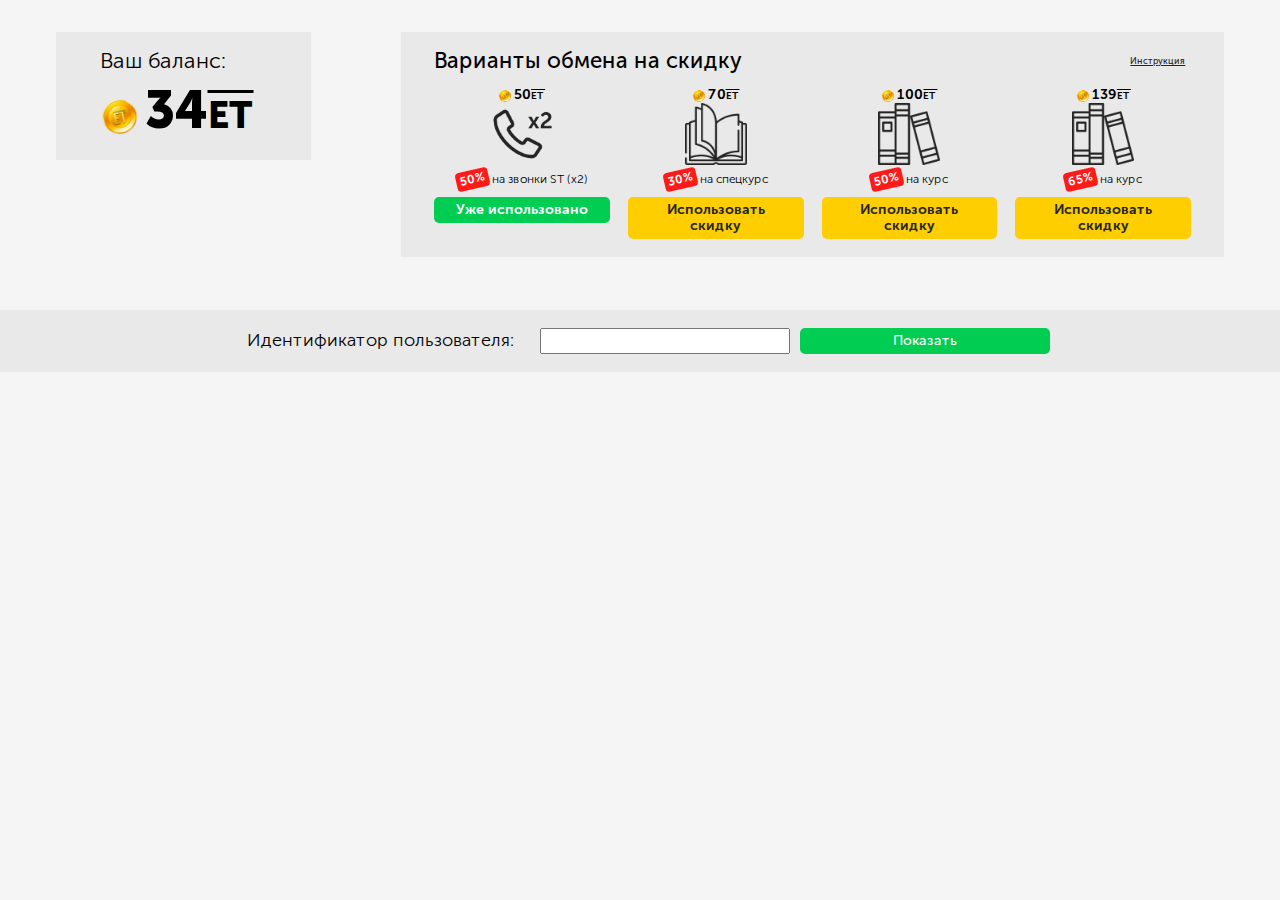
==== public/index.html @ 7109e0dd "второй этап" ====
<!DOCTYPE html>
<html lang="ru">
<head>
    <meta charset="UTF-8">
    <title>English Tochka</title>
    <link
            rel="stylesheet"
            href="media/css/normalize.css"
    />
    <link
            rel="stylesheet"
            href="https://cdn.jsdelivr.net/npm/@fancyapps/ui@4.0/dist/fancybox.css"
    />
</head>
<body>

    <style>
        /* 100 */
        @font-face {
            font-family: 'MuseoSansCyrl';
            src: local('MuseoSansCyrl'),
            url('/media/fonts/MuseoSansCyrl/MuseoSansCyrl-100.ttf') format('truetype'),
            url('/media/fonts/MuseoSansCyrl/MuseoSansCyrl-100.eot?#iefix') format('embedded-opentype'),
            url('/media/fonts/MuseoSansCyrl/MuseoSansCyrl-100.woff') format('woff');
            font-weight: 100;
            font-style: normal;
        }

        /* 300 */
        @font-face {
            font-family: 'MuseoSansCyrl';
            src: local('MuseoSansCyrl'),
            url('/media/fonts/MuseoSansCyrl/MuseoSansCyrl-300.ttf') format('truetype'),
            url('/media/fonts/MuseoSansCyrl/MuseoSansCyrl-300.eot?#iefix') format('embedded-opentype'),
            url('/media/fonts/MuseoSansCyrl/MuseoSansCyrl-300.woff') format('woff');
            font-weight: 300;
            font-style: normal;
        }

        /* 500 */
        @font-face {
            font-family: 'MuseoSansCyrl';
            src: local('MuseoSansCyrl'),
            url('/media/fonts/MuseoSansCyrl/MuseoSansCyrl-500.ttf') format('truetype'),
            url('/media/fonts/MuseoSansCyrl/MuseoSansCyrl-500.eot?#iefix') format('embedded-opentype'),
            url('/media/fonts/MuseoSansCyrl/MuseoSansCyrl-500.woff') format('woff');
            font-weight: 500;
            font-style: normal;
        }

        /* 700 */
        @font-face {
            font-family: 'MuseoSansCyrl';
            src: local('MuseoSansCyrl'),
            url('/media/fonts/MuseoSansCyrl/MuseoSansCyrl-700.ttf') format('truetype'),
            url('/media/fonts/MuseoSansCyrl/MuseoSansCyrl-700.eot?#iefix') format('embedded-opentype'),
            url('/media/fonts/MuseoSansCyrl/MuseoSansCyrl-700.woff') format('woff');
            font-weight: 700;
            font-style: normal;
        }

        /* 900 */
        @font-face {
            font-family: 'MuseoSansCyrl';
            src: local('MuseoSansCyrl'),
            url('/media/fonts/MuseoSansCyrl/MuseoSansCyrl-900.ttf') format('truetype'),
            url('/media/fonts/MuseoSansCyrl/MuseoSansCyrl-900.eot?#iefix') format('embedded-opentype'),
            url('/media/fonts/MuseoSansCyrl/MuseoSansCyrl-900.woff') format('woff');
            font-weight: 900;
            font-style: normal;
        }

        /* 100Italic */
        @font-face {
            font-family: 'MuseoSansCyrl';
            src: local('MuseoSansCyrl'),
            url('/media/fonts/MuseoSansCyrl/MuseoSansCyrl-100Italic.ttf') format('truetype'),
            url('/media/fonts/MuseoSansCyrl/MuseoSansCyrl-100Italic.eot?#iefix') format('embedded-opentype'),
            url('/media/fonts/MuseoSansCyrl/MuseoSansCyrl-100Italic.woff') format('woff');
            font-weight: normal;
            font-style: italic;
        }

        /* 300Italic */
        @font-face {
            font-family: 'MuseoSansCyrl';
            src: local('MuseoSansCyrl'),
            url('/media/fonts/MuseoSansCyrl/MuseoSansCyrl-300Italic.ttf') format('truetype'),
            url('/media/fonts/MuseoSansCyrl/MuseoSansCyrl-300Italic.eot?#iefix') format('embedded-opentype'),
            url('/media/fonts/MuseoSansCyrl/MuseoSansCyrl-300Italic.woff') format('woff');
            font-weight: normal;
            font-style: italic;
        }

        /* 500Italic */
        @font-face {
            font-family: 'MuseoSansCyrl';
            src: local('MuseoSansCyrl'),
            url('/media/fonts/MuseoSansCyrl/MuseoSansCyrl-500Italic.ttf') format('truetype'),
            url('/media/fonts/MuseoSansCyrl/MuseoSansCyrl-500Italic.eot?#iefix') format('embedded-opentype'),
            url('/media/fonts/MuseoSansCyrl/MuseoSansCyrl-500Italic.woff') format('woff');
            font-weight: normal;
            font-style: italic;
        }

        /* 700Italic */
        @font-face {
            font-family: 'MuseoSansCyrl';
            src: local('MuseoSansCyrl'),
            url('/media/fonts/MuseoSansCyrl/MuseoSansCyrl-700Italic.ttf') format('truetype'),
            url('/media/fonts/MuseoSansCyrl/MuseoSansCyrl-700Italic.eot?#iefix') format('embedded-opentype'),
            url('/media/fonts/MuseoSansCyrl/MuseoSansCyrl-700Italic.woff') format('woff');
            font-weight: normal;
            font-style: italic;
        }

        /* 900Italic */
        @font-face {
            font-family: 'MuseoSansCyrl';
            src: local('MuseoSansCyrl'),
            url('/media/fonts/MuseoSansCyrl/MuseoSansCyrl-900Italic.ttf') format('truetype'),
            url('/media/fonts/MuseoSansCyrl/MuseoSansCyrl-900Italic.eot?#iefix') format('embedded-opentype'),
            url('/media/fonts/MuseoSansCyrl/MuseoSansCyrl-900Italic.woff') format('woff');
            font-weight: normal;
            font-style: italic;
        }


        body {
            background: #F5F5F5;
            font-family: 'MuseoSansCyrl', sans-serif;
            font-weight: 300;
            line-height: 13px;
            font-size: 18px;
        }
        .pay_block {
            display: grid;
            gap: 5em;
            grid-template-columns: minmax(255px, auto) auto;
            padding-left: 4.4vw;
            padding-right: 4.4vw;
            padding-top: 3.6vh;
            padding-bottom: 5.8vh;
            align-items: start;
        }
        .pay_block > div {
            background: rgb(106 106 106 / 8%);
            padding: 1em;
        }
        .pay_block > div > h5 {
            margin: 0px;
            padding: 0px;
            font-size: 22px;
        }

        .change_user {
            background: rgb(106 106 106 / 8%);
            padding: 1em;
            text-align: center;
        }
        .change_user form {
            display: grid;
            align-items: center;
            gap: 10px;
            grid-template-columns: 300px minmax(150px, 250px) minmax(150px, 250px);
            align-items: center;
            justify-content: center;
        }
        .change_user form label {}
        .change_user form input {}
        .change_user form button {}


        .pay_block > div .header {
        }
        .pay_block > div .header h5 {
            margin: 0px;
            padding: 0px;
            font-weight: 500;
            font-size: 22px;
            line-height: 22px;
        }


        .pay_block > div.balans_block {
            display: grid;
            grid-template-columns: repeat(1, 1fr);
            gap: 1vw;
            padding-left: 2.4em;
            padding-right: 2.4em;
        }
        .pay_block > div.balans_block .header h5 {
            font-weight: 300;
        }



        .pay_block > div.chenge_block {
            padding-left: 1.8em;
            padding-right: 1.8em;
        }
        .pay_block > div.chenge_block .header h5 {
            margin: 0px;
            padding: 0px;
            font-weight: 500;
        }
        .pay_block > div.chenge_block > div.header {
            margin-bottom: 15px;
            display: grid;
            grid-template-columns: auto 100px;
        }
        .pay_block > div.chenge_block > div.header .link {
            justify-self: end;
            box-shadow: none;
            border: 0px;
            cursor: pointer;
            background: none;
        }
        .pay_block > div.chenge_block > div.content {
            display: grid;
            gap: 1em;
            grid-template-columns: repeat(4, 1fr);
        }
        .pay_block > div.chenge_block > div.content > div {
            text-align: center;
        }
        .pay_block > div.chenge_block > div.content > div > .coin_count {
            display: inline;
        }
        .pay_block > div.chenge_block > div.content > div > .title {
            font-size: 12px;
            padding-top: 4px;
            padding-bottom: 8px;
            display: grid;
            grid-template-columns: auto auto;
            gap: 3px;
            align-items: center;
            justify-content: center;
        }

        #instruction-fancyBox-content {
            background-color: #EDEEF0;
        }
        #instruction-fancyBox-content > .carousel__button.is-close {
            top: 20px;
            right: 30px;
        }
        #instruction-fancyBox-content > .carousel__button svg {
            stroke: #9C958F;
            filter: none;
        }
        #instruction-fancyBox-content h2 {
            font-size: 25px;
        }
        #instruction-fancyBox-content p {
            font-size: 14px;
            line-height: 18.2px;
            font-weight: 300;
        }


        .button {
            padding: 5px 12px;
            text-decoration: none;
            font-size: 14px;
            line-height: 16px;
            text-align: center;
            border-radius: 5px;
            display: block;
            border-style: none;
            cursor: pointer;
        }
        .button.bold {
            font-weight: bold;
        }
        .button.green {
            background-color: #00CD52;
            color: #FFFFFF;
        }
        .button.yellow {
            background-color: #FECE00;
            color: #242424;
        }


        .coin_count {
            display: inline;
            padding-left: 45px;
            position: relative;
            font-size: 52px;
            line-height: 52px;
            font-weight: 900;
        }
        .coin_count:before {
            content: "";
            position: absolute;
            left: 0px;
            width: 40px;
            height: 100%;
            background-image: url(/media/img/coin.png);
            background-position: center;
            background-repeat: no-repeat;
            background-size: contain;
        }
        .coin_count span {
            text-decoration: overline;
            text-transform: uppercase;
            font-size: 37px;
        }
        .coin_count.small {
            font-size: 14px;
            line-height: 14px;
            padding-left: 16px;
            font-weight: 700;
        }
        .coin_count.small:before {
            width: 14px;
        }
        .coin_count.small span {
            font-size: 10px;
        }


        .badge {
            border-radius: 4px;
            padding: 3px 4px;
            font-weight: bold;
        }
        .badge.rotate_l_12 {
            transform: rotate(-12.65deg);
        }
        .badge.red {
            background-color: #FF1A1A;
            color: #FFFFFF;
        }

        .link {
            font-size: 9px;
            text-decoration: underline;
            color: #242424;
        }

        @media only screen and (max-width: 1140px) {
            .pay_block > div.chenge_block > div.content {
                grid-template-columns: repeat(2, 1fr);
            }
        }

        @media only screen and (max-width: 980px) and (min-width: 875px) {
            .pay_block {
                gap: 2em;
            }
        }
        @media only screen and (max-width: 980px) {
            .pay_block > div.chenge_block > div.header {
                grid-template-columns: repeat(1, 1fr);
            }
            .pay_block > div.chenge_block .header h5 {
                grid-row: 2;
                text-align: center;
                margin-top: 15px;
                margin-bottom: 10px;
            }
        }

        @media only screen and (max-width: 875px) {
            .pay_block {
                grid-template-columns: repeat(1, 1fr);
                gap: 1em;
            }
            .pay_block > div.balans_block {
                grid-template-columns: repeat(2, 1fr);
                align-items: center;
            }
        }

        @media only screen and (max-width: 650px) {
            .change_user form {
                grid-template-columns: auto;
            }
        }

        @media only screen and (max-width: 560px) {
            .pay_block > div.balans_block {
                grid-template-columns: repeat(1, 1fr);
            }
        }

        @media only screen and (max-width: 530px) {
            .pay_block > div.chenge_block > div.content {
                grid-template-columns: repeat(1, 1fr);
            }
        }
    </style>

    <section class="pay_block">
        <div class="balans_block">
            <div class="header">
                <h5>Ваш баланс:</h5>
            </div>
            <div class="content">
                <div class="coin_count">34<span>et</span></div>
            </div>
        </div>
        <div class="chenge_block">
            <div class="header">
                <h5>Варианты обмена на скидку</h5>
                <button class="link" data-fancybox="dialog" data-src="#instruction-fancyBox-content">Инструкция</button>
            </div>
            <div class="content">
                <div>
                    <div>
                        <div class="coin_count small">50<span>et</span></div>
                    </div>
                    <img src="/media/img/img_1.png" width="62" />
                    <div class="title">
                        <span class="badge red rotate_l_12">50%</span>
                        на звонки ST (x2)
                    </div>
                    <a href="" class="button green bold">Уже использовано</a>
                </div>
                <div>
                    <div>
                        <div class="coin_count small">70<span>et</span></div>
                    </div>
                    <img src="/media/img/img_2.png" width="62" />
                    <div class="title">
                        <span class="badge red rotate_l_12">30%</span>
                        на спецкурс</div>
                    <a href="" class="button yellow bold">Использовать скидку</a>
                </div>
                <div>
                    <div>
                        <div class="coin_count small">100<span>et</span></div>
                    </div>
                    <img src="/media/img/img_3.png" width="62" />
                    <div class="title">
                        <span class="badge red rotate_l_12">50%</span>
                        на курс</div>
                    <a href="" class="button yellow bold">Использовать скидку</a>
                </div>
                <div>
                    <div>
                        <div class="coin_count small">139<span>et</span></div>
                    </div>
                    <img src="/media/img/img_3.png" width="62" />
                    <div class="title">
                        <span class="badge red rotate_l_12">65%</span>
                        на курс</div>
                    <a href="" class="button yellow bold">Использовать скидку</a>
                </div>
            </div>
        </div>

        <!-- FancyBox Contents -->
        <div id="instruction-fancyBox-content" style="display:none;max-width:500px;">
            <h2>Инструкция</h2>
            <p>
                После публикации сделайте скрин, что вы его написали и отправьте своему куратору, чтобы мы добавили вам спецкурс в личный кабинет.
            </p>
            <p>
                После публикации сделайте скрин, что вы его написали и отправьте своему куратору, чтобы мы добавили вам спецкурс в личный кабинет.
            </p>
            <p>
                После публикации сделайте скрин, что вы его написали и отправьте своему куратору, чтобы мы добавили вам спецкурс в личный кабинет.
            </p>
            <p>
                После публикации сделайте скрин, что вы его написали и отправьте своему куратору, чтобы мы добавили вам спецкурс в личный кабинет.
            </p>
        </div>

    </section>

    <section class="change_user">
        <form method="get" action="/index.php">
            <label for="user_id">Идентификатор пользователя:</label>
            <input type="number" id="user_id" min=0 name="user_id" value="">
            <button class="button green" type="submit">Показать</button>
        </form>
    </section>

    <script src="https://cdn.jsdelivr.net/npm/@fancyapps/ui@4.0/dist/fancybox.umd.js" async></script>

</body>
</html>
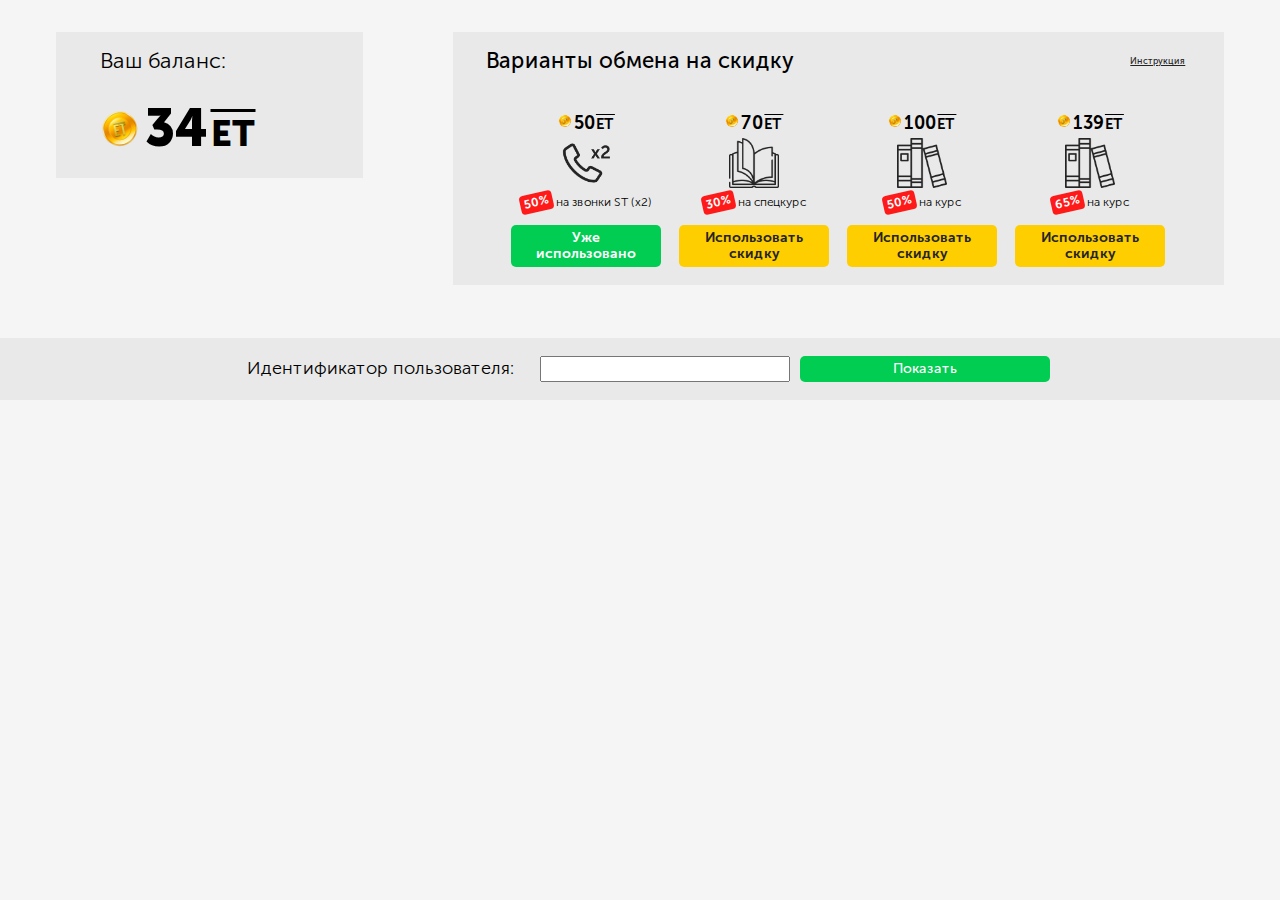
==== commit 811eeaf2: "fix верстки" ====
--- a/public/index.html
+++ b/public/index.html
@@ -172,6 +172,7 @@
 
 
         .pay_block > div .header {
+            margin-bottom: 18px;
         }
         .pay_block > div .header h5 {
             margin: 0px;
@@ -205,7 +206,7 @@
             font-weight: 500;
         }
         .pay_block > div.chenge_block > div.header {
-            margin-bottom: 15px;
+            margin-bottom: 42px;
             display: grid;
             grid-template-columns: auto 100px;
         }
@@ -219,10 +220,14 @@
         .pay_block > div.chenge_block > div.content {
             display: grid;
             gap: 1em;
-            grid-template-columns: repeat(4, 1fr);
+            grid-template-columns: repeat(4, max(150px));
+            justify-content: center;
         }
         .pay_block > div.chenge_block > div.content > div {
             text-align: center;
+        }
+        .pay_block > div.chenge_block > div.content > div > div {
+            margin-bottom: 5px;
         }
         .pay_block > div.chenge_block > div.content > div > .coin_count {
             display: inline;
@@ -296,7 +301,7 @@
             position: absolute;
             left: 0px;
             width: 40px;
-            height: 100%;
+            height: 52px;
             background-image: url(/media/img/coin.png);
             background-position: center;
             background-repeat: no-repeat;
@@ -305,19 +310,22 @@
         .coin_count span {
             text-decoration: overline;
             text-transform: uppercase;
-            font-size: 37px;
+            font-size: 36px;
+            margin-left: 3px;
         }
         .coin_count.small {
-            font-size: 14px;
-            line-height: 14px;
+            font-size: 18px;
+            line-height: 18px;
             padding-left: 16px;
             font-weight: 700;
         }
         .coin_count.small:before {
             width: 14px;
+            height: 14px;
         }
         .coin_count.small span {
-            font-size: 10px;
+            font-size: 15px;
+            margin-left: 1px;
         }
 
 
@@ -342,7 +350,7 @@
 
         @media only screen and (max-width: 1140px) {
             .pay_block > div.chenge_block > div.content {
-                grid-template-columns: repeat(2, 1fr);
+                grid-template-columns: repeat(2, max(150px));
             }
         }
 
@@ -388,7 +396,7 @@
 
         @media only screen and (max-width: 530px) {
             .pay_block > div.chenge_block > div.content {
-                grid-template-columns: repeat(1, 1fr);
+                grid-template-columns: repeat(1, max(150px));
             }
         }
     </style>
@@ -412,7 +420,7 @@
                     <div>
                         <div class="coin_count small">50<span>et</span></div>
                     </div>
-                    <img src="/media/img/img_1.png" width="62" />
+                    <img src="/media/img/img_1.png" width="50" />
                     <div class="title">
                         <span class="badge red rotate_l_12">50%</span>
                         на звонки ST (x2)
@@ -423,7 +431,7 @@
                     <div>
                         <div class="coin_count small">70<span>et</span></div>
                     </div>
-                    <img src="/media/img/img_2.png" width="62" />
+                    <img src="/media/img/img_2.png" width="50" />
                     <div class="title">
                         <span class="badge red rotate_l_12">30%</span>
                         на спецкурс</div>
@@ -433,7 +441,7 @@
                     <div>
                         <div class="coin_count small">100<span>et</span></div>
                     </div>
-                    <img src="/media/img/img_3.png" width="62" />
+                    <img src="/media/img/img_3.png" width="50" />
                     <div class="title">
                         <span class="badge red rotate_l_12">50%</span>
                         на курс</div>
@@ -443,7 +451,7 @@
                     <div>
                         <div class="coin_count small">139<span>et</span></div>
                     </div>
-                    <img src="/media/img/img_3.png" width="62" />
+                    <img src="/media/img/img_3.png" width="50" />
                     <div class="title">
                         <span class="badge red rotate_l_12">65%</span>
                         на курс</div>
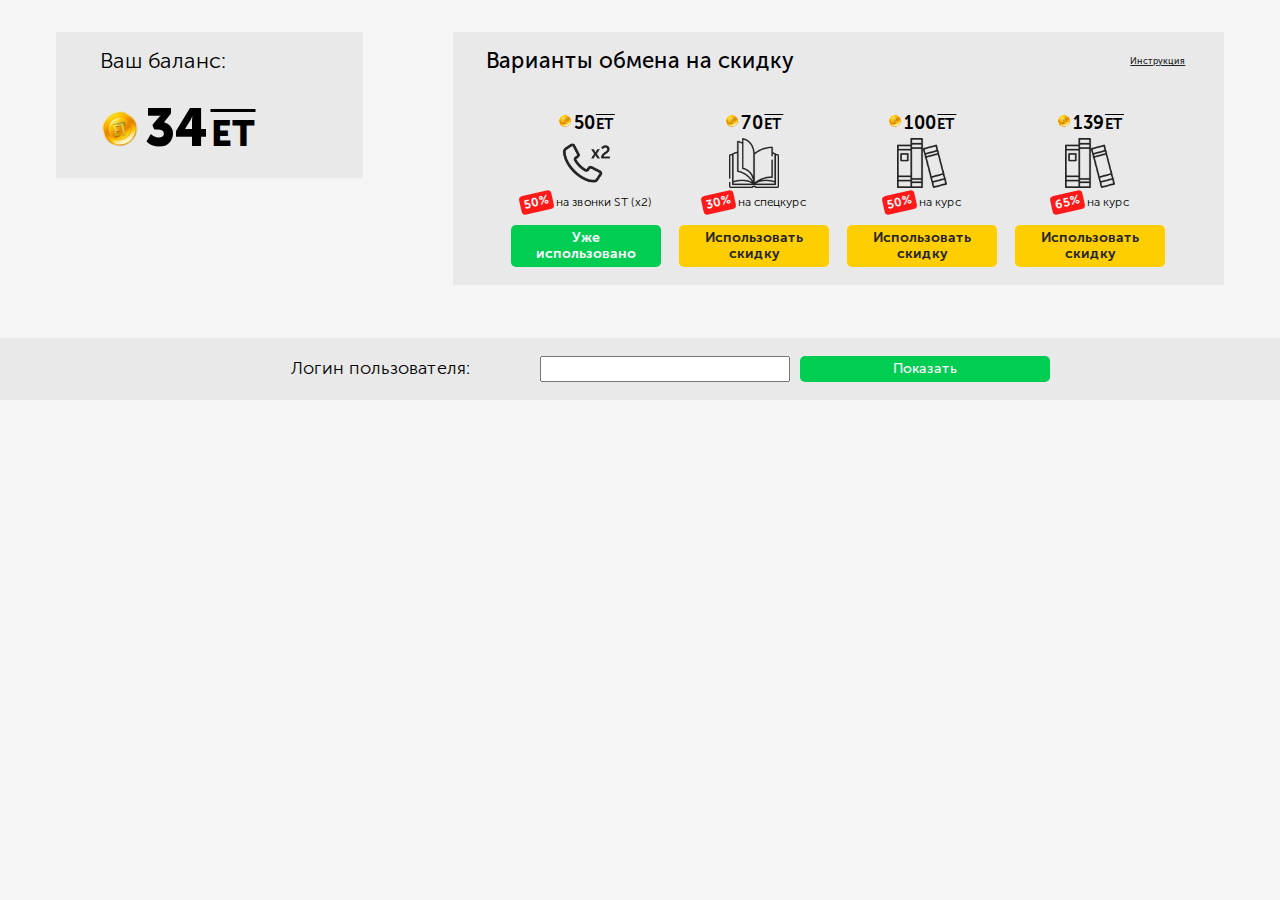
==== commit 0947de66: "вынес css + fix разницы верстки" ====
--- a/public/index.html
+++ b/public/index.html
@@ -9,397 +9,14 @@
     />
     <link
             rel="stylesheet"
+            href="media/css/style.min.css"
+    />
+    <link
+            rel="stylesheet"
             href="https://cdn.jsdelivr.net/npm/@fancyapps/ui@4.0/dist/fancybox.css"
     />
 </head>
 <body>
-
-    <style>
-        /* 100 */
-        @font-face {
-            font-family: 'MuseoSansCyrl';
-            src: local('MuseoSansCyrl'),
-            url('/media/fonts/MuseoSansCyrl/MuseoSansCyrl-100.ttf') format('truetype'),
-            url('/media/fonts/MuseoSansCyrl/MuseoSansCyrl-100.eot?#iefix') format('embedded-opentype'),
-            url('/media/fonts/MuseoSansCyrl/MuseoSansCyrl-100.woff') format('woff');
-            font-weight: 100;
-            font-style: normal;
-        }
-
-        /* 300 */
-        @font-face {
-            font-family: 'MuseoSansCyrl';
-            src: local('MuseoSansCyrl'),
-            url('/media/fonts/MuseoSansCyrl/MuseoSansCyrl-300.ttf') format('truetype'),
-            url('/media/fonts/MuseoSansCyrl/MuseoSansCyrl-300.eot?#iefix') format('embedded-opentype'),
-            url('/media/fonts/MuseoSansCyrl/MuseoSansCyrl-300.woff') format('woff');
-            font-weight: 300;
-            font-style: normal;
-        }
-
-        /* 500 */
-        @font-face {
-            font-family: 'MuseoSansCyrl';
-            src: local('MuseoSansCyrl'),
-            url('/media/fonts/MuseoSansCyrl/MuseoSansCyrl-500.ttf') format('truetype'),
-            url('/media/fonts/MuseoSansCyrl/MuseoSansCyrl-500.eot?#iefix') format('embedded-opentype'),
-            url('/media/fonts/MuseoSansCyrl/MuseoSansCyrl-500.woff') format('woff');
-            font-weight: 500;
-            font-style: normal;
-        }
-
-        /* 700 */
-        @font-face {
-            font-family: 'MuseoSansCyrl';
-            src: local('MuseoSansCyrl'),
-            url('/media/fonts/MuseoSansCyrl/MuseoSansCyrl-700.ttf') format('truetype'),
-            url('/media/fonts/MuseoSansCyrl/MuseoSansCyrl-700.eot?#iefix') format('embedded-opentype'),
-            url('/media/fonts/MuseoSansCyrl/MuseoSansCyrl-700.woff') format('woff');
-            font-weight: 700;
-            font-style: normal;
-        }
-
-        /* 900 */
-        @font-face {
-            font-family: 'MuseoSansCyrl';
-            src: local('MuseoSansCyrl'),
-            url('/media/fonts/MuseoSansCyrl/MuseoSansCyrl-900.ttf') format('truetype'),
-            url('/media/fonts/MuseoSansCyrl/MuseoSansCyrl-900.eot?#iefix') format('embedded-opentype'),
-            url('/media/fonts/MuseoSansCyrl/MuseoSansCyrl-900.woff') format('woff');
-            font-weight: 900;
-            font-style: normal;
-        }
-
-        /* 100Italic */
-        @font-face {
-            font-family: 'MuseoSansCyrl';
-            src: local('MuseoSansCyrl'),
-            url('/media/fonts/MuseoSansCyrl/MuseoSansCyrl-100Italic.ttf') format('truetype'),
-            url('/media/fonts/MuseoSansCyrl/MuseoSansCyrl-100Italic.eot?#iefix') format('embedded-opentype'),
-            url('/media/fonts/MuseoSansCyrl/MuseoSansCyrl-100Italic.woff') format('woff');
-            font-weight: normal;
-            font-style: italic;
-        }
-
-        /* 300Italic */
-        @font-face {
-            font-family: 'MuseoSansCyrl';
-            src: local('MuseoSansCyrl'),
-            url('/media/fonts/MuseoSansCyrl/MuseoSansCyrl-300Italic.ttf') format('truetype'),
-            url('/media/fonts/MuseoSansCyrl/MuseoSansCyrl-300Italic.eot?#iefix') format('embedded-opentype'),
-            url('/media/fonts/MuseoSansCyrl/MuseoSansCyrl-300Italic.woff') format('woff');
-            font-weight: normal;
-            font-style: italic;
-        }
-
-        /* 500Italic */
-        @font-face {
-            font-family: 'MuseoSansCyrl';
-            src: local('MuseoSansCyrl'),
-            url('/media/fonts/MuseoSansCyrl/MuseoSansCyrl-500Italic.ttf') format('truetype'),
-            url('/media/fonts/MuseoSansCyrl/MuseoSansCyrl-500Italic.eot?#iefix') format('embedded-opentype'),
-            url('/media/fonts/MuseoSansCyrl/MuseoSansCyrl-500Italic.woff') format('woff');
-            font-weight: normal;
-            font-style: italic;
-        }
-
-        /* 700Italic */
-        @font-face {
-            font-family: 'MuseoSansCyrl';
-            src: local('MuseoSansCyrl'),
-            url('/media/fonts/MuseoSansCyrl/MuseoSansCyrl-700Italic.ttf') format('truetype'),
-            url('/media/fonts/MuseoSansCyrl/MuseoSansCyrl-700Italic.eot?#iefix') format('embedded-opentype'),
-            url('/media/fonts/MuseoSansCyrl/MuseoSansCyrl-700Italic.woff') format('woff');
-            font-weight: normal;
-            font-style: italic;
-        }
-
-        /* 900Italic */
-        @font-face {
-            font-family: 'MuseoSansCyrl';
-            src: local('MuseoSansCyrl'),
-            url('/media/fonts/MuseoSansCyrl/MuseoSansCyrl-900Italic.ttf') format('truetype'),
-            url('/media/fonts/MuseoSansCyrl/MuseoSansCyrl-900Italic.eot?#iefix') format('embedded-opentype'),
-            url('/media/fonts/MuseoSansCyrl/MuseoSansCyrl-900Italic.woff') format('woff');
-            font-weight: normal;
-            font-style: italic;
-        }
-
-
-        body {
-            background: #F5F5F5;
-            font-family: 'MuseoSansCyrl', sans-serif;
-            font-weight: 300;
-            line-height: 13px;
-            font-size: 18px;
-        }
-        .pay_block {
-            display: grid;
-            gap: 5em;
-            grid-template-columns: minmax(255px, auto) auto;
-            padding-left: 4.4vw;
-            padding-right: 4.4vw;
-            padding-top: 3.6vh;
-            padding-bottom: 5.8vh;
-            align-items: start;
-        }
-        .pay_block > div {
-            background: rgb(106 106 106 / 8%);
-            padding: 1em;
-        }
-        .pay_block > div > h5 {
-            margin: 0px;
-            padding: 0px;
-            font-size: 22px;
-        }
-
-        .change_user {
-            background: rgb(106 106 106 / 8%);
-            padding: 1em;
-            text-align: center;
-        }
-        .change_user form {
-            display: grid;
-            align-items: center;
-            gap: 10px;
-            grid-template-columns: 300px minmax(150px, 250px) minmax(150px, 250px);
-            align-items: center;
-            justify-content: center;
-        }
-        .change_user form label {}
-        .change_user form input {}
-        .change_user form button {}
-
-
-        .pay_block > div .header {
-            margin-bottom: 18px;
-        }
-        .pay_block > div .header h5 {
-            margin: 0px;
-            padding: 0px;
-            font-weight: 500;
-            font-size: 22px;
-            line-height: 22px;
-        }
-
-
-        .pay_block > div.balans_block {
-            display: grid;
-            grid-template-columns: repeat(1, 1fr);
-            gap: 1vw;
-            padding-left: 2.4em;
-            padding-right: 2.4em;
-        }
-        .pay_block > div.balans_block .header h5 {
-            font-weight: 300;
-        }
-
-
-
-        .pay_block > div.chenge_block {
-            padding-left: 1.8em;
-            padding-right: 1.8em;
-        }
-        .pay_block > div.chenge_block .header h5 {
-            margin: 0px;
-            padding: 0px;
-            font-weight: 500;
-        }
-        .pay_block > div.chenge_block > div.header {
-            margin-bottom: 42px;
-            display: grid;
-            grid-template-columns: auto 100px;
-        }
-        .pay_block > div.chenge_block > div.header .link {
-            justify-self: end;
-            box-shadow: none;
-            border: 0px;
-            cursor: pointer;
-            background: none;
-        }
-        .pay_block > div.chenge_block > div.content {
-            display: grid;
-            gap: 1em;
-            grid-template-columns: repeat(4, max(150px));
-            justify-content: center;
-        }
-        .pay_block > div.chenge_block > div.content > div {
-            text-align: center;
-        }
-        .pay_block > div.chenge_block > div.content > div > div {
-            margin-bottom: 5px;
-        }
-        .pay_block > div.chenge_block > div.content > div > .coin_count {
-            display: inline;
-        }
-        .pay_block > div.chenge_block > div.content > div > .title {
-            font-size: 12px;
-            padding-top: 4px;
-            padding-bottom: 8px;
-            display: grid;
-            grid-template-columns: auto auto;
-            gap: 3px;
-            align-items: center;
-            justify-content: center;
-        }
-
-        #instruction-fancyBox-content {
-            background-color: #EDEEF0;
-        }
-        #instruction-fancyBox-content > .carousel__button.is-close {
-            top: 20px;
-            right: 30px;
-        }
-        #instruction-fancyBox-content > .carousel__button svg {
-            stroke: #9C958F;
-            filter: none;
-        }
-        #instruction-fancyBox-content h2 {
-            font-size: 25px;
-        }
-        #instruction-fancyBox-content p {
-            font-size: 14px;
-            line-height: 18.2px;
-            font-weight: 300;
-        }
-
-
-        .button {
-            padding: 5px 12px;
-            text-decoration: none;
-            font-size: 14px;
-            line-height: 16px;
-            text-align: center;
-            border-radius: 5px;
-            display: block;
-            border-style: none;
-            cursor: pointer;
-        }
-        .button.bold {
-            font-weight: bold;
-        }
-        .button.green {
-            background-color: #00CD52;
-            color: #FFFFFF;
-        }
-        .button.yellow {
-            background-color: #FECE00;
-            color: #242424;
-        }
-
-
-        .coin_count {
-            display: inline;
-            padding-left: 45px;
-            position: relative;
-            font-size: 52px;
-            line-height: 52px;
-            font-weight: 900;
-        }
-        .coin_count:before {
-            content: "";
-            position: absolute;
-            left: 0px;
-            width: 40px;
-            height: 52px;
-            background-image: url(/media/img/coin.png);
-            background-position: center;
-            background-repeat: no-repeat;
-            background-size: contain;
-        }
-        .coin_count span {
-            text-decoration: overline;
-            text-transform: uppercase;
-            font-size: 36px;
-            margin-left: 3px;
-        }
-        .coin_count.small {
-            font-size: 18px;
-            line-height: 18px;
-            padding-left: 16px;
-            font-weight: 700;
-        }
-        .coin_count.small:before {
-            width: 14px;
-            height: 14px;
-        }
-        .coin_count.small span {
-            font-size: 15px;
-            margin-left: 1px;
-        }
-
-
-        .badge {
-            border-radius: 4px;
-            padding: 3px 4px;
-            font-weight: bold;
-        }
-        .badge.rotate_l_12 {
-            transform: rotate(-12.65deg);
-        }
-        .badge.red {
-            background-color: #FF1A1A;
-            color: #FFFFFF;
-        }
-
-        .link {
-            font-size: 9px;
-            text-decoration: underline;
-            color: #242424;
-        }
-
-        @media only screen and (max-width: 1140px) {
-            .pay_block > div.chenge_block > div.content {
-                grid-template-columns: repeat(2, max(150px));
-            }
-        }
-
-        @media only screen and (max-width: 980px) and (min-width: 875px) {
-            .pay_block {
-                gap: 2em;
-            }
-        }
-        @media only screen and (max-width: 980px) {
-            .pay_block > div.chenge_block > div.header {
-                grid-template-columns: repeat(1, 1fr);
-            }
-            .pay_block > div.chenge_block .header h5 {
-                grid-row: 2;
-                text-align: center;
-                margin-top: 15px;
-                margin-bottom: 10px;
-            }
-        }
-
-        @media only screen and (max-width: 875px) {
-            .pay_block {
-                grid-template-columns: repeat(1, 1fr);
-                gap: 1em;
-            }
-            .pay_block > div.balans_block {
-                grid-template-columns: repeat(2, 1fr);
-                align-items: center;
-            }
-        }
-
-        @media only screen and (max-width: 650px) {
-            .change_user form {
-                grid-template-columns: auto;
-            }
-        }
-
-        @media only screen and (max-width: 560px) {
-            .pay_block > div.balans_block {
-                grid-template-columns: repeat(1, 1fr);
-            }
-        }
-
-        @media only screen and (max-width: 530px) {
-            .pay_block > div.chenge_block > div.content {
-                grid-template-columns: repeat(1, max(150px));
-            }
-        }
-    </style>
 
     <section class="pay_block">
         <div class="balans_block">
@@ -481,8 +98,8 @@
 
     <section class="change_user">
         <form method="get" action="/index.php">
-            <label for="user_id">Идентификатор пользователя:</label>
-            <input type="number" id="user_id" min=0 name="user_id" value="">
+            <label for="user">Логин пользователя:</label>
+            <input type="text" id="user" name="user" value="" />
             <button class="button green" type="submit">Показать</button>
         </form>
     </section>
--- a/public/media/css/style.min.css
+++ b/public/media/css/style.min.css
@@ -0,0 +1 @@
+.pay_block>div .header h5,.pay_block>div>h5{font-size:22px;margin:0;padding:0}.pay_block>div.balans_block .header h5,body{font-weight:300}.button,.change_user,.pay_block>div.chenge_block>div.content>div{text-align:center}@font-face{font-family:MuseoSansCyrl;src:local('MuseoSansCyrl'),url('/media/fonts/MuseoSansCyrl/MuseoSansCyrl-100.ttf') format('truetype'),url('/media/fonts/MuseoSansCyrl/MuseoSansCyrl-100.eot?#iefix') format('embedded-opentype'),url('/media/fonts/MuseoSansCyrl/MuseoSansCyrl-100.woff') format('woff');font-weight:100;font-style:normal}@font-face{font-family:MuseoSansCyrl;src:local('MuseoSansCyrl'),url('/media/fonts/MuseoSansCyrl/MuseoSansCyrl-300.ttf') format('truetype'),url('/media/fonts/MuseoSansCyrl/MuseoSansCyrl-300.eot?#iefix') format('embedded-opentype'),url('/media/fonts/MuseoSansCyrl/MuseoSansCyrl-300.woff') format('woff');font-weight:300;font-style:normal}@font-face{font-family:MuseoSansCyrl;src:local('MuseoSansCyrl'),url('/media/fonts/MuseoSansCyrl/MuseoSansCyrl-500.ttf') format('truetype'),url('/media/fonts/MuseoSansCyrl/MuseoSansCyrl-500.eot?#iefix') format('embedded-opentype'),url('/media/fonts/MuseoSansCyrl/MuseoSansCyrl-500.woff') format('woff');font-weight:500;font-style:normal}@font-face{font-family:MuseoSansCyrl;src:local('MuseoSansCyrl'),url('/media/fonts/MuseoSansCyrl/MuseoSansCyrl-700.ttf') format('truetype'),url('/media/fonts/MuseoSansCyrl/MuseoSansCyrl-700.eot?#iefix') format('embedded-opentype'),url('/media/fonts/MuseoSansCyrl/MuseoSansCyrl-700.woff') format('woff');font-weight:700;font-style:normal}@font-face{font-family:MuseoSansCyrl;src:local('MuseoSansCyrl'),url('/media/fonts/MuseoSansCyrl/MuseoSansCyrl-900.ttf') format('truetype'),url('/media/fonts/MuseoSansCyrl/MuseoSansCyrl-900.eot?#iefix') format('embedded-opentype'),url('/media/fonts/MuseoSansCyrl/MuseoSansCyrl-900.woff') format('woff');font-weight:900;font-style:normal}@font-face{font-family:MuseoSansCyrl;src:local('MuseoSansCyrl'),url('/media/fonts/MuseoSansCyrl/MuseoSansCyrl-100Italic.ttf') format('truetype'),url('/media/fonts/MuseoSansCyrl/MuseoSansCyrl-100Italic.eot?#iefix') format('embedded-opentype'),url('/media/fonts/MuseoSansCyrl/MuseoSansCyrl-100Italic.woff') format('woff');font-weight:400;font-style:italic}@font-face{font-family:MuseoSansCyrl;src:local('MuseoSansCyrl'),url('/media/fonts/MuseoSansCyrl/MuseoSansCyrl-300Italic.ttf') format('truetype'),url('/media/fonts/MuseoSansCyrl/MuseoSansCyrl-300Italic.eot?#iefix') format('embedded-opentype'),url('/media/fonts/MuseoSansCyrl/MuseoSansCyrl-300Italic.woff') format('woff');font-weight:400;font-style:italic}@font-face{font-family:MuseoSansCyrl;src:local('MuseoSansCyrl'),url('/media/fonts/MuseoSansCyrl/MuseoSansCyrl-500Italic.ttf') format('truetype'),url('/media/fonts/MuseoSansCyrl/MuseoSansCyrl-500Italic.eot?#iefix') format('embedded-opentype'),url('/media/fonts/MuseoSansCyrl/MuseoSansCyrl-500Italic.woff') format('woff');font-weight:400;font-style:italic}@font-face{font-family:MuseoSansCyrl;src:local('MuseoSansCyrl'),url('/media/fonts/MuseoSansCyrl/MuseoSansCyrl-700Italic.ttf') format('truetype'),url('/media/fonts/MuseoSansCyrl/MuseoSansCyrl-700Italic.eot?#iefix') format('embedded-opentype'),url('/media/fonts/MuseoSansCyrl/MuseoSansCyrl-700Italic.woff') format('woff');font-weight:400;font-style:italic}@font-face{font-family:MuseoSansCyrl;src:local('MuseoSansCyrl'),url('/media/fonts/MuseoSansCyrl/MuseoSansCyrl-900Italic.ttf') format('truetype'),url('/media/fonts/MuseoSansCyrl/MuseoSansCyrl-900Italic.eot?#iefix') format('embedded-opentype'),url('/media/fonts/MuseoSansCyrl/MuseoSansCyrl-900Italic.woff') format('woff');font-weight:400;font-style:italic}body{background:#f5f5f5;font-family:MuseoSansCyrl,sans-serif;line-height:13px;font-size:18px}.pay_block{display:grid;gap:5em;grid-template-columns:minmax(255px,auto) auto;padding:3.6vh 4.4vw 5.8vh;align-items:start}.change_user,.pay_block>div{background:rgb(106 106 106 / 8%);padding:1em}.change_user form{display:grid;align-items:center;gap:10px;grid-template-columns:300px minmax(150px,250px) minmax(150px,250px);justify-content:center}.pay_block>div .header{margin-bottom:18px}.pay_block>div .header h5{font-weight:500;line-height:22px}.pay_block>div.balans_block{display:grid;grid-template-columns:repeat(1,1fr);gap:1vw;padding-left:2.4em;padding-right:2.4em}.pay_block>div.chenge_block{padding-left:1.8em;padding-right:1.8em}.pay_block>div.chenge_block .header h5{margin:0;padding:0;font-weight:500}.pay_block>div.chenge_block>div.header{margin-bottom:42px;display:grid;grid-template-columns:auto 100px}.pay_block>div.chenge_block>div.header .link{justify-self:end;box-shadow:none;border:0;cursor:pointer;background:0 0}.pay_block>div.chenge_block>div.content{display:grid;gap:1em;grid-template-columns:repeat(4,max(150px));justify-content:center}.pay_block>div.chenge_block>div.content>div>div{margin-bottom:5px}.pay_block>div.chenge_block>div.content>div>.coin_count{display:inline}.pay_block>div.chenge_block>div.content>div>.title{font-size:12px;padding-top:4px;padding-bottom:8px;display:grid;grid-template-columns:auto auto;gap:3px;align-items:center;justify-content:center}#instruction-fancyBox-content{background-color:#edeef0}#instruction-fancyBox-content>.carousel__button.is-close{top:20px;right:30px}#instruction-fancyBox-content>.carousel__button svg{stroke:#9C958F;filter:none}#instruction-fancyBox-content h2{font-size:25px}#instruction-fancyBox-content p{font-size:14px;line-height:18px;font-weight:300}.button{padding:5px 12px;text-decoration:none;font-size:14px;line-height:16px;border-radius:5px;display:block;border-style:none;cursor:pointer}.button.bold{font-weight:700}.button.green{background-color:#00cd52;color:#fff}.button.yellow{background-color:#fece00;color:#242424}.coin_count{display:inline;padding-left:45px;position:relative;font-size:52px;line-height:52px;font-weight:900}.coin_count:before{content:"";position:absolute;left:0;width:40px;height:52px;background-image:url(/media/img/coin.png);background-position:center;background-repeat:no-repeat;background-size:contain}.coin_count span{text-decoration:overline;text-transform:uppercase;font-size:36px;margin-left:3px}.coin_count.small{font-size:18px;line-height:18px;padding-left:16px;font-weight:700}.coin_count.small:before{width:14px;height:14px}.coin_count.small span{font-size:15px;margin-left:1px}.badge{border-radius:4px;padding:3px 4px;font-weight:700}.badge.rotate_l_12{transform:rotate(-12.65deg)}.badge.red{background-color:#ff1a1a;color:#fff}.link{font-size:9px;text-decoration:underline;color:#242424}@media only screen and (max-width:1140px){.pay_block>div.chenge_block>div.content{grid-template-columns:repeat(2,max(150px))}}@media only screen and (max-width:980px) and (min-width:875px){.pay_block{gap:2em}}@media only screen and (max-width:980px){.pay_block>div.chenge_block>div.header{grid-template-columns:repeat(1,1fr)}.pay_block>div.chenge_block .header h5{grid-row:2;text-align:center;margin-top:15px;margin-bottom:10px}}@media only screen and (max-width:875px){.pay_block{grid-template-columns:repeat(1,1fr);gap:1em}.pay_block>div.balans_block{grid-template-columns:repeat(2,1fr);align-items:center}}@media only screen and (max-width:650px){.change_user form{grid-template-columns:auto}}@media only screen and (max-width:560px){.pay_block>div.balans_block{grid-template-columns:repeat(1,1fr)}}@media only screen and (max-width:530px){.pay_block>div.chenge_block>div.content{grid-template-columns:repeat(1,max(150px))}}